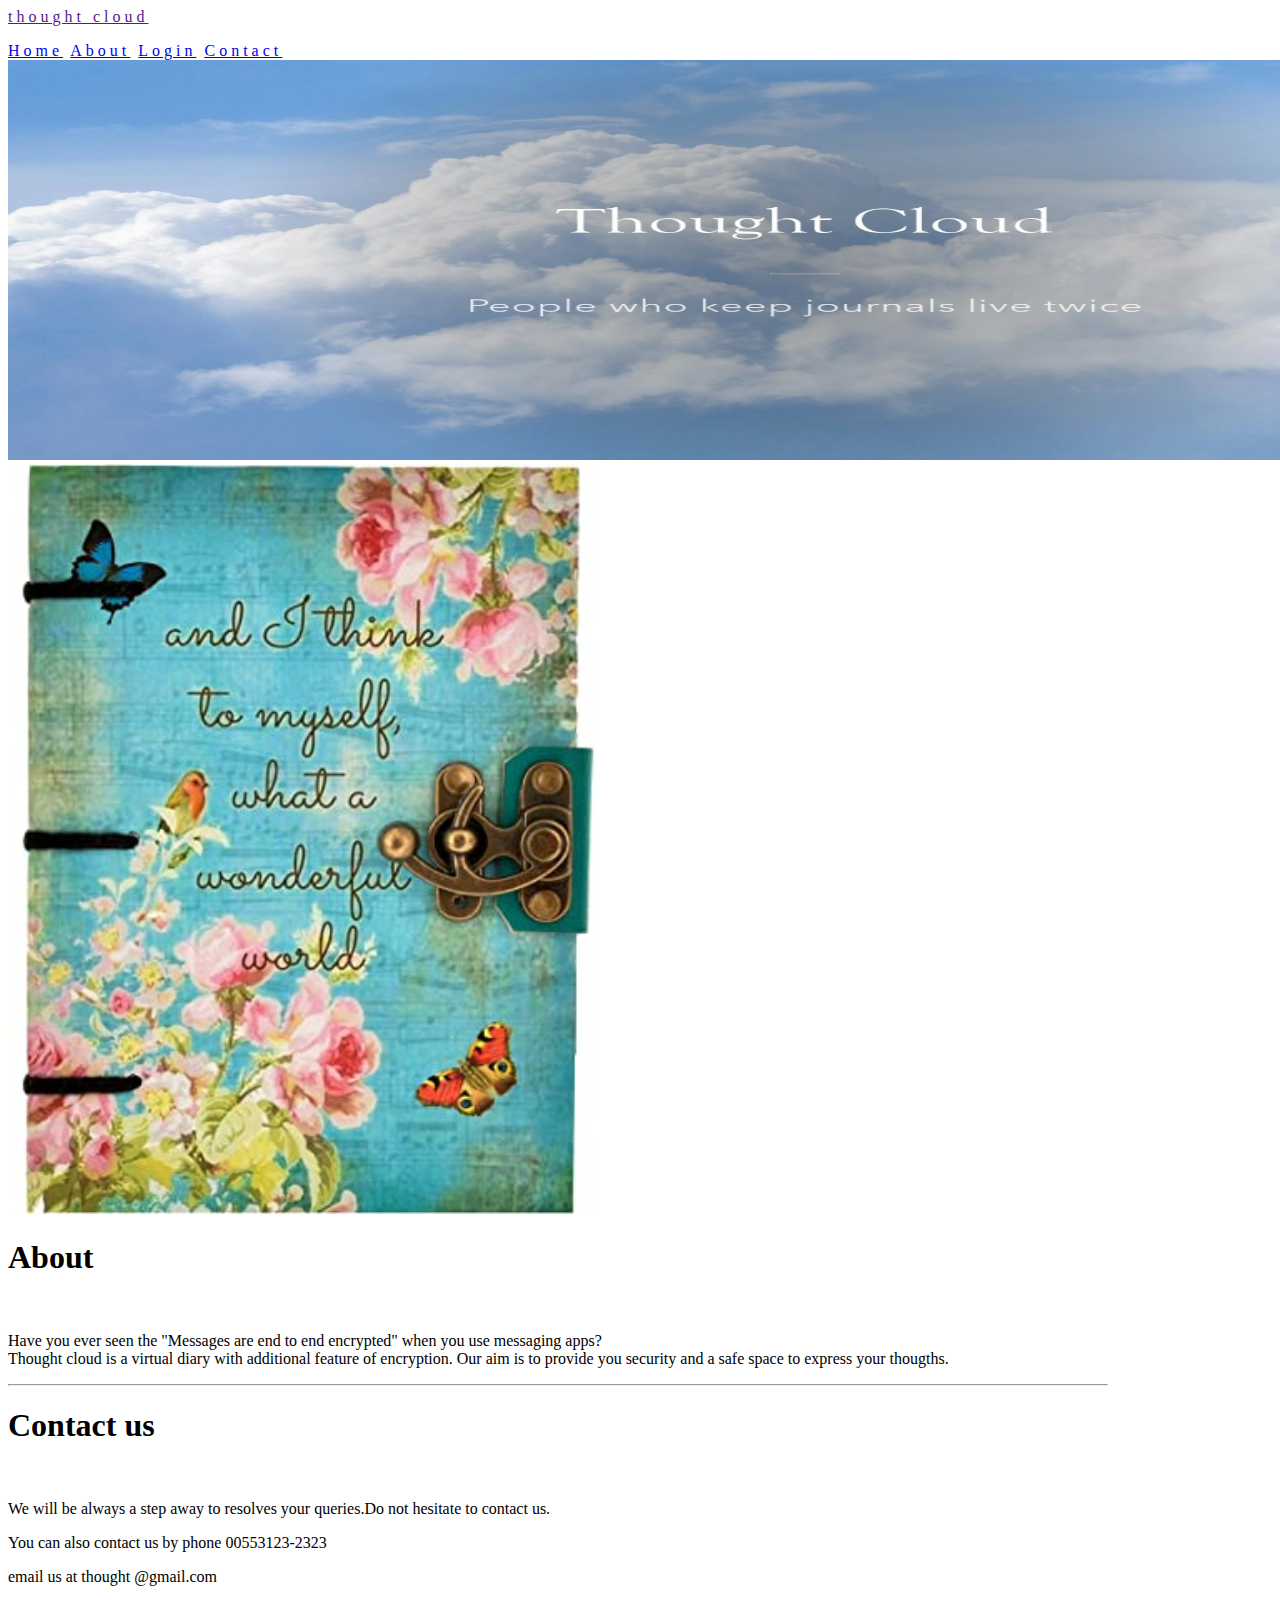
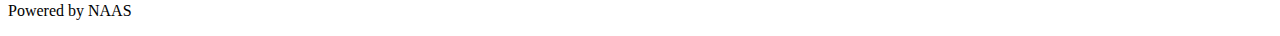
==== index.html @ 25fc21fa "removed files from folder and into the main folder" ====
<!DOCTYPE html>
<html>
<head>
<title>thought cloud</title>
<meta charset="UTF-8">
<meta name="viewport" content="width=device-width, initial-scale=1">
<link rel="stylesheet" href="style1.css">
<style>

</style>
</head>
<body>

<!-- Navbar (sit on top) -->
<div class="top">
  <div class="bar white  padding  card" style="letter-spacing:4px;">
     <a href="" class=" bar-item  button">thought cloud</p>
    <!-- Right-sided navbar links. Hide them on small screens -->
    <div class=" right  hide-small">
	<a href="#home" class=" bar-item  button">Home</a>
      <a href="#about" class=" bar-item  button">About</a>
      <a href="login.html" class=" bar-item  button">Login</a>
      <a href="#contact" class=" bar-item  button">Contact</a>
    </div>
  </div>
</div>

<!-- Header -->
<header class=" display-container  content  wide" style="max-width:1600px;min-width:500px" id="home">
  <img class=" image" src="1.jpg" alt="Thought Cloud" width="1600" height="400">
</header>

<!-- Page content -->
<div class=" content" style="max-width:1100px">

  <!-- About Section -->
  <div class=" row  padding-64" id="about">
    <div class=" col m6  padding-large  hide-small">
     <img src="2.jpg" class=" round  image  opacity-min" alt="Table Setting" width="600" height="750">
    </div>

    <div class=" col m6  padding-large">
      <h1 class=" center">About </h1><br>
      
      <p class=" large" style="justify-content: space-evenly;">Have you ever seen the "Messages are end to end encrypted" when you use messaging apps? <br>Thought cloud is a virtual diary with additional feature of encryption. Our aim is to provide you security and a safe space to express your thougths.</p>
    </div>
  </div>
  <hr>
  <!-- Contact Section -->
  <div class=" container  white  padding-64" id="contact">
    <h1>Contact us</h1><br>
    <p>We will be always a step away to resolves your queries.Do not hesitate to contact us.</p>
    
    <p>You can also contact us by phone 00553123-2323</p> 
   	<p> email us at thought @gmail.com</p>
  
  </div>
  
<!-- End page content -->
</div>

<!-- Footer -->
<footer class=" center  light-grey  padding-32">
  <p>Powered by NAAS</p>
</footer>

</body>
</html>
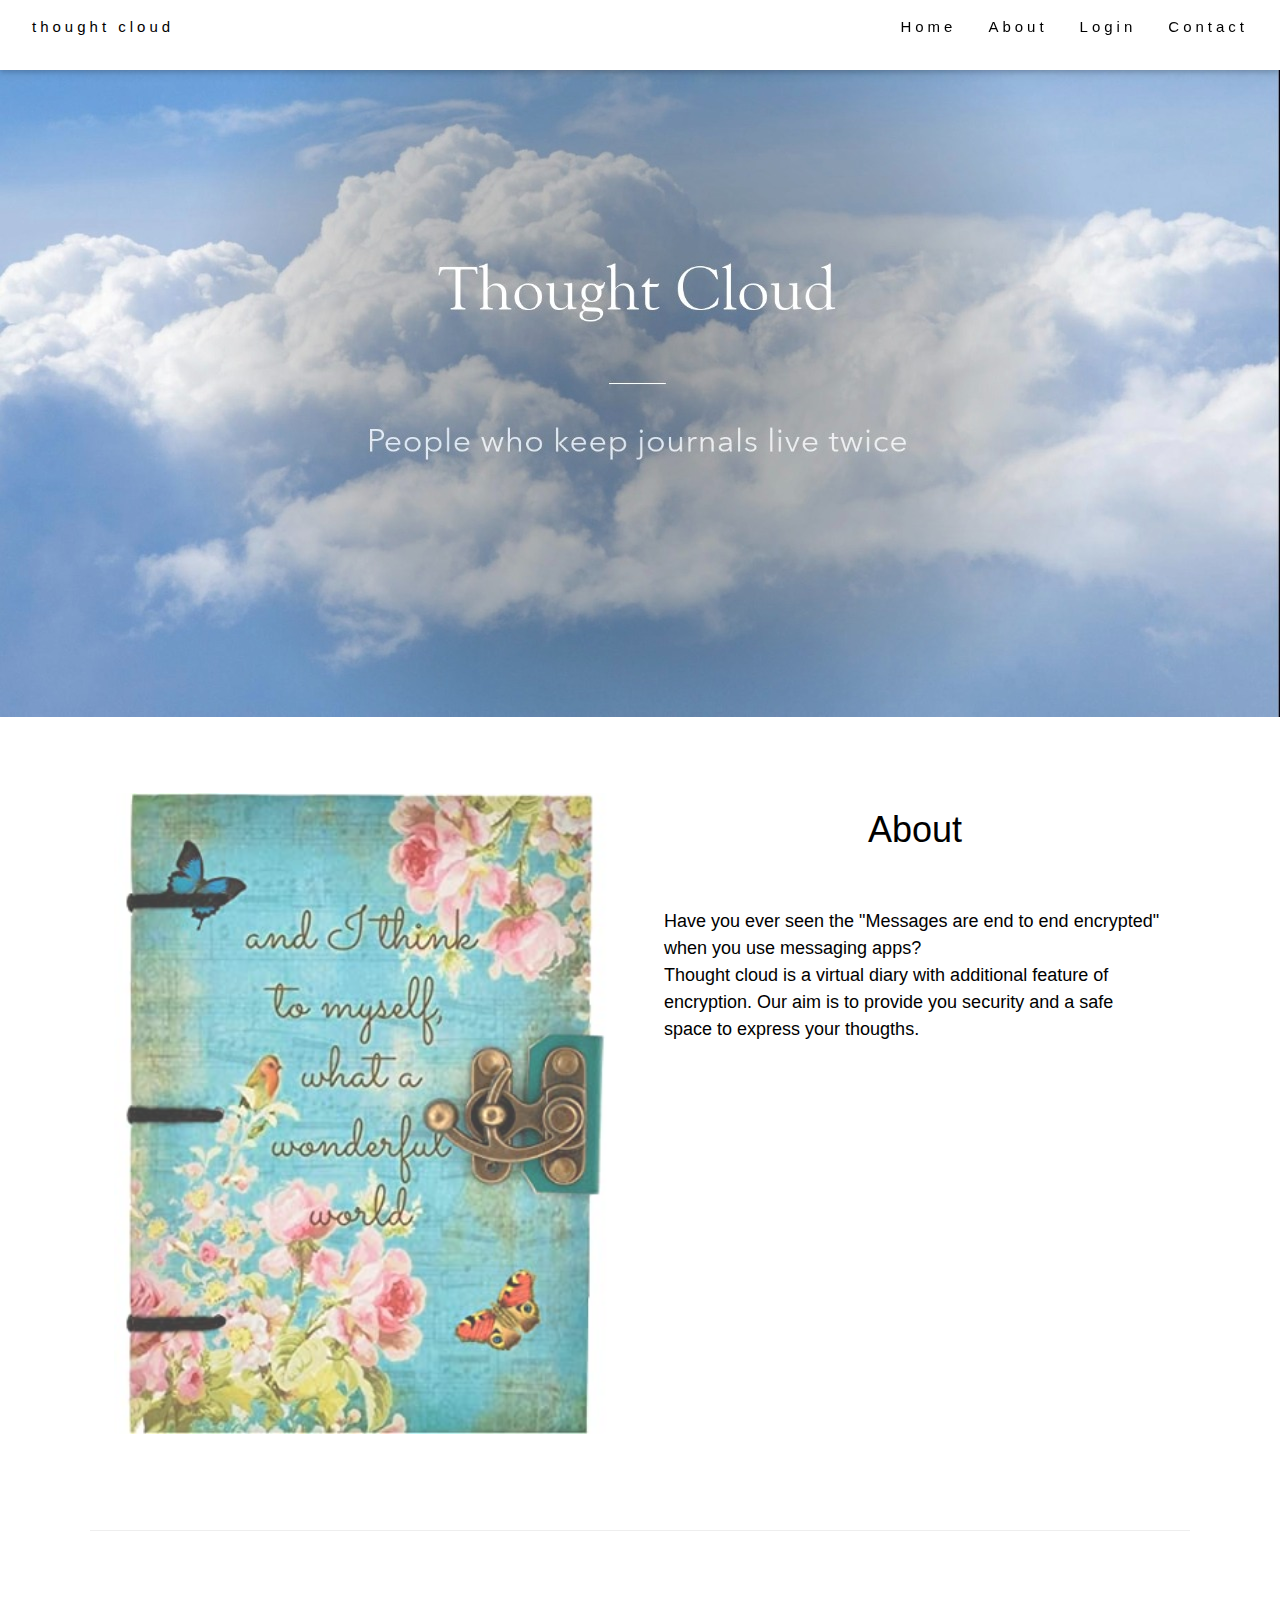
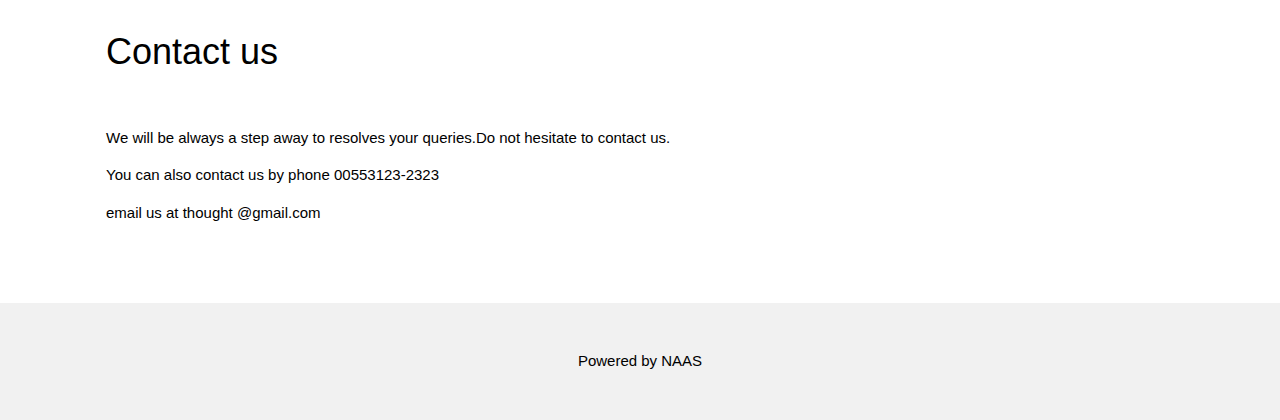
==== commit 24d3e5be: "changed the css file for index page" ====
--- a/index.html
+++ b/index.html
@@ -4,7 +4,7 @@
 <title>thought cloud</title>
 <meta charset="UTF-8">
 <meta name="viewport" content="width=device-width, initial-scale=1">
-<link rel="stylesheet" href="style1.css">
+<link rel="stylesheet" href="style.css">
 <style>
 
 </style>
--- a/style.css
+++ b/style.css
@@ -0,0 +1,245 @@
+html{box-sizing:border-box}*,*:before,*:after{box-sizing:inherit}
+html{-ms-text-size-adjust:100%;-webkit-text-size-adjust:100%}body{margin:0}
+article,aside,details,figcaption,figure,footer,header,main,menu,nav,section{display:block}summary{display:list-item}
+audio,canvas,progress,video{display:inline-block}progress{vertical-align:baseline}
+audio:not([controls]){display:none;height:0}[hidden],template{display:none}
+a{background-color:transparent}a:active,a:hover{outline-width:0}
+abbr[title]{border-bottom:none;text-decoration:underline;text-decoration:underline dotted}
+b,strong{font-weight:bolder}dfn{font-style:italic}mark{background:#ff0;color:#000}
+small{font-size:80%}sub,sup{font-size:75%;line-height:0;position:relative;vertical-align:baseline}
+sub{bottom:-0.25em}sup{top:-0.5em}figure{margin:1em 40px}img{border-style:none}
+code,kbd,pre,samp{font-family:monospace,monospace;font-size:1em}hr{box-sizing:content-box;height:0;overflow:visible}
+button,input,select,textarea,optgroup{font:inherit;margin:0}optgroup{font-weight:bold}
+button,input{overflow:visible}button,select{text-transform:none}
+button,[type=button],[type=reset],[type=submit]{-webkit-appearance:button}
+button::-moz-focus-inner,[type=button]::-moz-focus-inner,[type=reset]::-moz-focus-inner,[type=submit]::-moz-focus-inner{border-style:none;padding:0}
+button:-moz-focusring,[type=button]:-moz-focusring,[type=reset]:-moz-focusring,[type=submit]:-moz-focusring{outline:1px dotted ButtonText}
+fieldset{border:1px solid #c0c0c0;margin:0 2px;padding:.35em .625em .75em}
+legend{color:inherit;display:table;max-width:100%;padding:0;white-space:normal}textarea{overflow:auto}
+[type=checkbox],[type=radio]{padding:0}
+[type=number]::-webkit-inner-spin-button,[type=number]::-webkit-outer-spin-button{height:auto}
+[type=search]{-webkit-appearance:textfield;outline-offset:-2px}
+[type=search]::-webkit-search-decoration{-webkit-appearance:none}
+::-webkit-file-upload-button{-webkit-appearance:button;font:inherit}
+/* End extract */
+html,body{font-family:Verdana,sans-serif;font-size:15px;line-height:1.5}html{overflow-x:hidden}
+h1{font-size:36px}h2{font-size:30px}h3{font-size:24px}h4{font-size:20px}h5{font-size:18px}h6{font-size:16px}
+.serif{font-family:serif}.sans-serif{font-family:sans-serif}.cursive{font-family:cursive}.monospace{font-family:monospace}
+h1,h2,h3,h4,h5,h6{font-family:"Segoe UI",Arial,sans-serif;font-weight:400;margin:10px 0}.wide{letter-spacing:4px}
+hr{border:0;border-top:1px solid #eee;margin:20px 0}
+.image
+{
+max-width:100%;
+height:auto
+}
+img
+{
+vertical-align:middle
+}
+a
+{
+color:inherit
+}
+.table,.table-all{border-collapse:collapse;border-spacing:0;width:100%;display:table}.table-all{border:1px solid #ccc}
+.bordered tr,.table-all tr{border-bottom:1px solid #ddd}.striped tbody tr:nth-child(even){background-color:#f1f1f1}
+.table-all tr:nth-child(odd){background-color:#fff}.table-all tr:nth-child(even){background-color:#f1f1f1}
+.hoverable tbody tr:hover,.ul.hoverable li:hover{background-color:#ccc}.centered tr th,.centered tr td{text-align:center}
+.table td,.table th,.table-all td,.table-all th{padding:8px 8px;display:table-cell;text-align:left;vertical-align:top}
+.table th:first-child,.table td:first-child,.table-all th:first-child,.table-all td:first-child{padding-left:16px}
+.btn,.button{border:none;display:inline-block;padding:8px 16px;vertical-align:middle;overflow:hidden;text-decoration:none;color:inherit;background-color:inherit;text-align:center;cursor:pointer;white-space:nowrap}
+.btn:hover{box-shadow:0 8px 16px 0 rgba(0,0,0,0.2),0 6px 20px 0 rgba(0,0,0,0.19)}
+.btn,.button{-webkit-touch-callout:none;-webkit-user-select:none;-khtml-user-select:none;-moz-user-select:none;-ms-user-select:none;user-select:none}   
+.disabled,.btn:disabled,.button:disabled{cursor:not-allowed;opacity:0.3}.disabled *,:disabled *{pointer-events:none}
+.btn.disabled:hover,.btn:disabled:hover{box-shadow:none}
+.badge,.tag{background-color:#000;color:#fff;display:inline-block;padding-left:8px;padding-right:8px;text-align:center}.badge{border-radius:50%}
+.ul{list-style-type:none;padding:0;margin:0}.ul li{padding:8px 16px;border-bottom:1px solid #ddd}.ul li:last-child{border-bottom:none}
+.tooltip,.display-container{position:relative}.tooltip .text{display:none}.tooltip:hover .text{display:inline-block}
+.ripple:active{opacity:0.5}.ripple{transition:opacity 0s}
+.input{padding:8px;display:block;border:none;border-bottom:1px solid #ccc;width:100%}
+.select{padding:9px 0;width:100%;border:none;border-bottom:1px solid #ccc}
+.dropdown-click,.dropdown-hover{position:relative;display:inline-block;cursor:pointer}
+.dropdown-hover:hover .dropdown-content{display:block}
+.dropdown-hover:first-child,.dropdown-click:hover{background-color:#ccc;color:#000}
+.dropdown-hover:hover > .button:first-child,.dropdown-click:hover > .button:first-child{background-color:#ccc;color:#000}
+.dropdown-content{cursor:auto;color:#000;background-color:#fff;display:none;position:absolute;min-width:160px;margin:0;padding:0;z-index:1}
+.check,.radio{width:24px;height:24px;position:relative;top:6px}
+.sidebar{height:100%;width:200px;background-color:#fff;position:fixed!important;z-index:1;overflow:auto}
+.bar-block .dropdown-hover,.bar-block .dropdown-click{width:100%}
+.bar-block .dropdown-hover .dropdown-content,.bar-block .dropdown-click .dropdown-content{min-width:100%}
+.bar-block .dropdown-hover .button,.bar-block .dropdown-click .button{width:100%;text-align:left;padding:8px 16px}
+.main,#main{transition:margin-left .4s}
+.modal{z-index:3;display:none;padding-top:100px;position:fixed;left:0;top:0;width:100%;height:100%;overflow:auto;background-color:rgb(0,0,0);background-color:rgba(0,0,0,0.4)}
+.modal-content{margin:auto;background-color:#fff;position:relative;padding:0;outline:0;width:600px}
+.bar{width:100%;overflow:hidden}.center .bar{display:inline-block;width:auto}
+.bar .bar-item{padding:8px 16px;float:left;width:auto;border:none;display:block;outline:0}
+.bar .dropdown-hover,.bar .dropdown-click{position:static;float:left}
+.bar .button{white-space:normal}
+.bar-block .bar-item{width:100%;display:block;padding:8px 16px;text-align:left;border:none;white-space:normal;float:none;outline:0}
+.bar-block.center .bar-item{text-align:center}.block{display:block;width:100%}
+.responsive{display:block;overflow-x:auto}
+.container:after,.container:before,.panel:after,.panel:before,.row:after,.row:before,.row-padding:after,.row-padding:before,
+.cell-row:before,.cell-row:after,.clear:after,.clear:before,.bar:before,.bar:after{content:"";display:table;clear:both}
+.col,.half,.third,.twothird,.threequarter,.quarter{float:left;width:100%}
+.col.s1{width:8.33333%}.col.s2{width:16.66666%}.col.s3{width:24.99999%}.col.s4{width:33.33333%}
+.col.s5{width:41.66666%}.col.s6{width:49.99999%}.col.s7{width:58.33333%}.col.s8{width:66.66666%}
+.col.s9{width:74.99999%}.col.s10{width:83.33333%}.col.s11{width:91.66666%}.col.s12{width:99.99999%}
+@media (min-width:601px){.col.m1{width:8.33333%}.col.m2{width:16.66666%}.col.m3,.quarter{width:24.99999%}.col.m4,.third{width:33.33333%}
+.col.m5{width:41.66666%}.col.m6,.half{width:49.99999%}.col.m7{width:58.33333%}.col.m8,.twothird{width:66.66666%}
+.col.m9,.threequarter{width:74.99999%}.col.m10{width:83.33333%}.col.m11{width:91.66666%}.col.m12{width:99.99999%}}
+@media (min-width:993px){.col.l1{width:8.33333%}.col.l2{width:16.66666%}.col.l3{width:24.99999%}.col.l4{width:33.33333%}
+.col.l5{width:41.66666%}.col.l6{width:49.99999%}.col.l7{width:58.33333%}.col.l8{width:66.66666%}
+.col.l9{width:74.99999%}.col.l10{width:83.33333%}.col.l11{width:91.66666%}.col.l12{width:99.99999%}}
+.rest{overflow:hidden}.stretch{margin-left:-16px;margin-right:-16px}
+.content,.auto{margin-left:auto;margin-right:auto}.content{max-width:980px}.auto{max-width:1140px}
+.cell-row{display:table;width:100%}.cell{display:table-cell}
+.cell-top{vertical-align:top}.cell-middle{vertical-align:middle}.cell-bottom{vertical-align:bottom}
+.hide{display:none!important}.show-block,.show{display:block!important}.show-inline-block{display:inline-block!important}
+@media (max-width:1205px){.auto{max-width:95%}}
+@media (max-width:600px){.modal-content{margin:0 10px;width:auto!important}.modal{padding-top:30px}
+.dropdown-hover.mobile .dropdown-content,.dropdown-click.mobile .dropdown-content{position:relative}	
+.hide-small{display:none!important}.mobile{display:block;width:100%!important}.bar-item.mobile,.dropdown-hover.mobile,.dropdown-click.mobile{text-align:center}
+.dropdown-hover.mobile,.dropdown-hover.mobile .btn,.dropdown-hover.mobile .button,.dropdown-click.mobile,.dropdown-click.mobile .btn,.dropdown-click.mobile .button{width:100%}}
+@media (max-width:768px){.modal-content{width:500px}.modal{padding-top:50px}}
+@media (min-width:993px){.modal-content{width:900px}.hide-large{display:none!important}.sidebar.collapse{display:block!important}}
+@media (max-width:992px) and (min-width:601px){.hide-medium{display:none!important}}
+@media (max-width:992px){.sidebar.collapse{display:none}.main{margin-left:0!important;margin-right:0!important}.auto{max-width:100%}}
+.top,.bottom{position:fixed;width:100%;z-index:1}.top{top:0}.bottom{bottom:0}
+.overlay{position:fixed;display:none;width:100%;height:100%;top:0;left:0;right:0;bottom:0;background-color:rgba(0,0,0,0.5);z-index:2}
+.display-topleft{position:absolute;left:0;top:0}.display-topright{position:absolute;right:0;top:0}
+.display-bottomleft{position:absolute;left:0;bottom:0}.display-bottomright{position:absolute;right:0;bottom:0}
+.display-middle{position:absolute;top:50%;left:50%;transform:translate(-50%,-50%);-ms-transform:translate(-50%,-50%)}
+.display-left{position:absolute;top:50%;left:0%;transform:translate(0%,-50%);-ms-transform:translate(-0%,-50%)}
+.display-right{position:absolute;top:50%;right:0%;transform:translate(0%,-50%);-ms-transform:translate(0%,-50%)}
+.display-topmiddle{position:absolute;left:50%;top:0;transform:translate(-50%,0%);-ms-transform:translate(-50%,0%)}
+.display-bottommiddle{position:absolute;left:50%;bottom:0;transform:translate(-50%,0%);-ms-transform:translate(-50%,0%)}
+.display-container:hover .display-hover{display:block}.display-container:hover span.display-hover{display:inline-block}.display-hover{display:none}
+.display-position{position:absolute}
+.circle{border-radius:50%}
+.round-small{border-radius:2px}.round,.round-medium{border-radius:4px}.round-large{border-radius:8px}.round-xlarge{border-radius:16px}.round-xxlarge{border-radius:32px}
+.row-padding,.row-padding>.half,.row-padding>.third,.row-padding>.twothird,.row-padding>.threequarter,.row-padding>.quarter,.row-padding>.col{padding:0 8px}
+.container,.panel{padding:0.01em 16px}.panel{margin-top:16px;margin-bottom:16px}
+.code,.codespan{font-family:Consolas,"courier new";font-size:16px}
+.code{width:auto;background-color:#fff;padding:8px 12px;border-left:4px solid #4CAF50;word-wrap:break-word}
+.codespan{color:crimson;background-color:#f1f1f1;padding-left:4px;padding-right:4px;font-size:110%}
+.card,.card-2{box-shadow:0 2px 5px 0 rgba(0,0,0,0.16),0 2px 10px 0 rgba(0,0,0,0.12)}
+.card-4,.hover-shadow:hover{box-shadow:0 4px 10px 0 rgba(0,0,0,0.2),0 4px 20px 0 rgba(0,0,0,0.19)}
+.spin{animation:w3-spin 2s infinite linear}@keyframes w3-spin{0%{transform:rotate(0deg)}100%{transform:rotate(359deg)}}
+.animate-fading{animation:fading 10s infinite}@keyframes fading{0%{opacity:0}50%{opacity:1}100%{opacity:0}}
+.animate-opacity{animation:opac 0.8s}@keyframes opac{from{opacity:0} to{opacity:1}}
+.animate-top{position:relative;animation:animatetop 0.4s}@keyframes animatetop{from{top:-300px;opacity:0} to{top:0;opacity:1}}
+.animate-left{position:relative;animation:animateleft 0.4s}@keyframes animateleft{from{left:-300px;opacity:0} to{left:0;opacity:1}}
+.animate-right{position:relative;animation:animateright 0.4s}@keyframes animateright{from{right:-300px;opacity:0} to{right:0;opacity:1}}
+.animate-bottom{position:relative;animation:animatebottom 0.4s}@keyframes animatebottom{from{bottom:-300px;opacity:0} to{bottom:0;opacity:1}}
+.animate-zoom {animation:animatezoom 0.6s}@keyframes animatezoom{from{transform:scale(0)} to{transform:scale(1)}}
+.animate-input{transition:width 0.4s ease-in-out}.animate-input:focus{width:100%!important}
+.opacity,.hover-opacity:hover{opacity:0.60}.opacity-off,.hover-opacity-off:hover{opacity:1}
+.opacity-max{opacity:0.25}.opacity-min{opacity:0.75}
+.greyscale-max,.grayscale-max,.hover-greyscale:hover,.hover-grayscale:hover{filter:grayscale(100%)}
+.greyscale,.grayscale{filter:grayscale(75%)}.greyscale-min,.grayscale-min{filter:grayscale(50%)}
+.sepia{filter:sepia(75%)}.sepia-max,.hover-sepia:hover{filter:sepia(100%)}.sepia-min{filter:sepia(50%)}
+.tiny{font-size:10px!important}.small{font-size:12px!important}.medium{font-size:15px!important}.large{font-size:18px!important}
+.xlarge{font-size:24px!important}.xxlarge{font-size:36px!important}.xxxlarge{font-size:48px!important}.jumbo{font-size:64px!important}
+.left-align{text-align:left!important}.right-align{text-align:right!important}.justify{text-align:justify!important}.center{text-align:center!important}
+.border-0{border:0!important}.border{border:1px solid #ccc!important}
+.border-top{border-top:1px solid #ccc!important}.border-bottom{border-bottom:1px solid #ccc!important}
+.border-left{border-left:1px solid #ccc!important}.border-right{border-right:1px solid #ccc!important}
+.topbar{border-top:6px solid #ccc!important}.bottombar{border-bottom:6px solid #ccc!important}
+.leftbar{border-left:6px solid #ccc!important}.rightbar{border-right:6px solid #ccc!important}
+.section,.code{margin-top:16px!important;margin-bottom:16px!important}
+.margin{margin:16px!important}.margin-top{margin-top:16px!important}.margin-bottom{margin-bottom:16px!important}
+.margin-left{margin-left:16px!important}.margin-right{margin-right:16px!important}
+.padding-small{padding:4px 8px!important}.padding{padding:8px 16px!important}.padding-large{padding:12px 24px!important}
+.padding-16{padding-top:16px!important;padding-bottom:16px!important}.padding-24{padding-top:24px!important;padding-bottom:24px!important}
+.padding-32{padding-top:32px!important;padding-bottom:32px!important}.padding-48{padding-top:48px!important;padding-bottom:48px!important}
+.padding-64{padding-top:64px!important;padding-bottom:64px!important}
+.padding-top-64{padding-top:64px!important}.padding-top-48{padding-top:48px!important}
+.padding-top-32{padding-top:32px!important}.padding-top-24{padding-top:24px!important}
+.left{float:left!important}.right{float:right!important}
+.button:hover{color:#000!important;background-color:#ccc!important}
+.transparent,.hover-none:hover{background-color:transparent!important}
+.hover-none:hover{box-shadow:none!important}
+/* Colors */
+.amber,.hover-amber:hover{color:#000!important;background-color:#ffc107!important}
+.aqua,.hover-aqua:hover{color:#000!important;background-color:#00ffff!important}
+.blue,.hover-blue:hover{color:#fff!important;background-color:#2196F3!important}
+.light-blue,.hover-light-blue:hover{color:#000!important;background-color:#87CEEB!important}
+.brown,.hover-brown:hover{color:#fff!important;background-color:#795548!important}
+.cyan,.hover-cyan:hover{color:#000!important;background-color:#00bcd4!important}
+.blue-grey,.hover-blue-grey:hover,.blue-gray,.hover-blue-gray:hover{color:#fff!important;background-color:#607d8b!important}
+.green,.hover-green:hover{color:#fff!important;background-color:#4CAF50!important}
+.light-green,.hover-light-green:hover{color:#000!important;background-color:#8bc34a!important}
+.indigo,.hover-indigo:hover{color:#fff!important;background-color:#3f51b5!important}
+.khaki,.hover-khaki:hover{color:#000!important;background-color:#f0e68c!important}
+.lime,.hover-lime:hover{color:#000!important;background-color:#cddc39!important}
+.orange,.hover-orange:hover{color:#000!important;background-color:#ff9800!important}
+.deep-orange,.hover-deep-orange:hover{color:#fff!important;background-color:#ff5722!important}
+.pink,.hover-pink:hover{color:#fff!important;background-color:#e91e63!important}
+.purple,.hover-purple:hover{color:#fff!important;background-color:#9c27b0!important}
+.deep-purple,.hover-deep-purple:hover{color:#fff!important;background-color:#673ab7!important}
+.red,.hover-red:hover{color:#fff!important;background-color:#f44336!important}
+.sand,.hover-sand:hover{color:#000!important;background-color:#fdf5e6!important}
+.teal,.hover-teal:hover{color:#fff!important;background-color:#009688!important}
+.yellow,.hover-yellow:hover{color:#000!important;background-color:#ffeb3b!important}
+.white,.hover-white:hover{color:#000!important;background-color:#fff!important}
+.black,.hover-black:hover{color:#fff!important;background-color:#000!important}
+.grey,.hover-grey:hover,.gray,.hover-gray:hover{color:#000!important;background-color:#9e9e9e!important}
+.light-grey,.hover-light-grey:hover,.light-gray,.hover-light-gray:hover{color:#000!important;background-color:#f1f1f1!important}
+.dark-grey,.hover-dark-grey:hover,.dark-gray,.hover-dark-gray:hover{color:#fff!important;background-color:#616161!important}
+.pale-red,.hover-pale-red:hover{color:#000!important;background-color:#ffdddd!important}
+.pale-green,.hover-pale-green:hover{color:#000!important;background-color:#ddffdd!important}
+.pale-yellow,.hover-pale-yellow:hover{color:#000!important;background-color:#ffffcc!important}
+.pale-blue,.hover-pale-blue:hover{color:#000!important;background-color:#ddffff!important}
+.text-amber,.hover-text-amber:hover{color:#ffc107!important}
+.text-aqua,.hover-text-aqua:hover{color:#00ffff!important}
+.text-blue,.hover-text-blue:hover{color:#2196F3!important}
+.text-light-blue,.hover-text-light-blue:hover{color:#87CEEB!important}
+.text-brown,.hover-text-brown:hover{color:#795548!important}
+.text-cyan,.hover-text-cyan:hover{color:#00bcd4!important}
+.text-blue-grey,.hover-text-blue-grey:hover,.text-blue-gray,.hover-text-blue-gray:hover{color:#607d8b!important}
+.text-green,.hover-text-green:hover{color:#4CAF50!important}
+.text-light-green,.hover-text-light-green:hover{color:#8bc34a!important}
+.text-indigo,.hover-text-indigo:hover{color:#3f51b5!important}
+.text-khaki,.hover-text-khaki:hover{color:#b4aa50!important}
+.text-lime,.hover-text-lime:hover{color:#cddc39!important}
+.text-orange,.hover-text-orange:hover{color:#ff9800!important}
+.text-deep-orange,.hover-text-deep-orange:hover{color:#ff5722!important}
+.text-pink,.hover-text-pink:hover{color:#e91e63!important}
+.text-purple,.hover-text-purple:hover{color:#9c27b0!important}
+.text-deep-purple,.hover-text-deep-purple:hover{color:#673ab7!important}
+.text-red,.hover-text-red:hover{color:#f44336!important}
+.text-sand,.hover-text-sand:hover{color:#fdf5e6!important}
+.text-teal,.hover-text-teal:hover{color:#009688!important}
+.text-yellow,.hover-text-yellow:hover{color:#d2be0e!important}
+.text-white,.hover-text-white:hover{color:#fff!important}
+.text-black,.hover-text-black:hover{color:#000!important}
+.text-grey,.hover-text-grey:hover,.text-gray,.hover-text-gray:hover{color:#757575!important}
+.text-light-grey,.hover-text-light-grey:hover,.text-light-gray,.hover-text-light-gray:hover{color:#f1f1f1!important}
+.text-dark-grey,.hover-text-dark-grey:hover,.text-dark-gray,.hover-text-dark-gray:hover{color:#3a3a3a!important}
+.border-amber,.hover-border-amber:hover{border-color:#ffc107!important}
+.border-aqua,.hover-border-aqua:hover{border-color:#00ffff!important}
+.border-blue,.hover-border-blue:hover{border-color:#2196F3!important}
+.border-light-blue,.hover-border-light-blue:hover{border-color:#87CEEB!important}
+.border-brown,.hover-border-brown:hover{border-color:#795548!important}
+.border-cyan,.hover-border-cyan:hover{border-color:#00bcd4!important}
+.border-blue-grey,.hover-border-blue-grey:hover,.border-blue-gray,.hover-border-blue-gray:hover{border-color:#607d8b!important}
+.border-green,.hover-border-green:hover{border-color:#4CAF50!important}
+.border-light-green,.hover-border-light-green:hover{border-color:#8bc34a!important}
+.border-indigo,.hover-border-indigo:hover{border-color:#3f51b5!important}
+.border-khaki,.hover-border-khaki:hover{border-color:#f0e68c!important}
+.border-lime,.hover-border-lime:hover{border-color:#cddc39!important}
+.border-orange,.hover-border-orange:hover{border-color:#ff9800!important}
+.border-deep-orange,.hover-border-deep-orange:hover{border-color:#ff5722!important}
+.border-pink,.hover-border-pink:hover{border-color:#e91e63!important}
+.border-purple,.hover-border-purple:hover{border-color:#9c27b0!important}
+.border-deep-purple,.hover-border-deep-purple:hover{border-color:#673ab7!important}
+.border-red,.hover-border-red:hover{border-color:#f44336!important}
+.border-sand,.hover-border-sand:hover{border-color:#fdf5e6!important}
+.border-teal,.hover-border-teal:hover{border-color:#009688!important}
+.border-yellow,.hover-border-yellow:hover{border-color:#ffeb3b!important}
+.border-white,.hover-border-white:hover{border-color:#fff!important}
+.border-black,.hover-border-black:hover{border-color:#000!important}
+.border-grey,.hover-border-grey:hover,.border-gray,.hover-border-gray:hover{border-color:#9e9e9e!important}
+.border-light-grey,.hover-border-light-grey:hover,.border-light-gray,.hover-border-light-gray:hover{border-color:#f1f1f1!important}
+.border-dark-grey,.hover-border-dark-grey:hover,.border-dark-gray,.hover-border-dark-gray:hover{border-color:#616161!important}
+.border-pale-red,.hover-border-pale-red:hover{border-color:#ffe7e7!important}.border-pale-green,.hover-border-pale-green:hover{border-color:#e7ffe7!important}
+.border-pale-yellow,.hover-border-pale-yellow:hover{border-color:#ffffcc!important}.border-pale-blue,.hover-border-pale-blue:hover{border-color:#e7ffff!important}